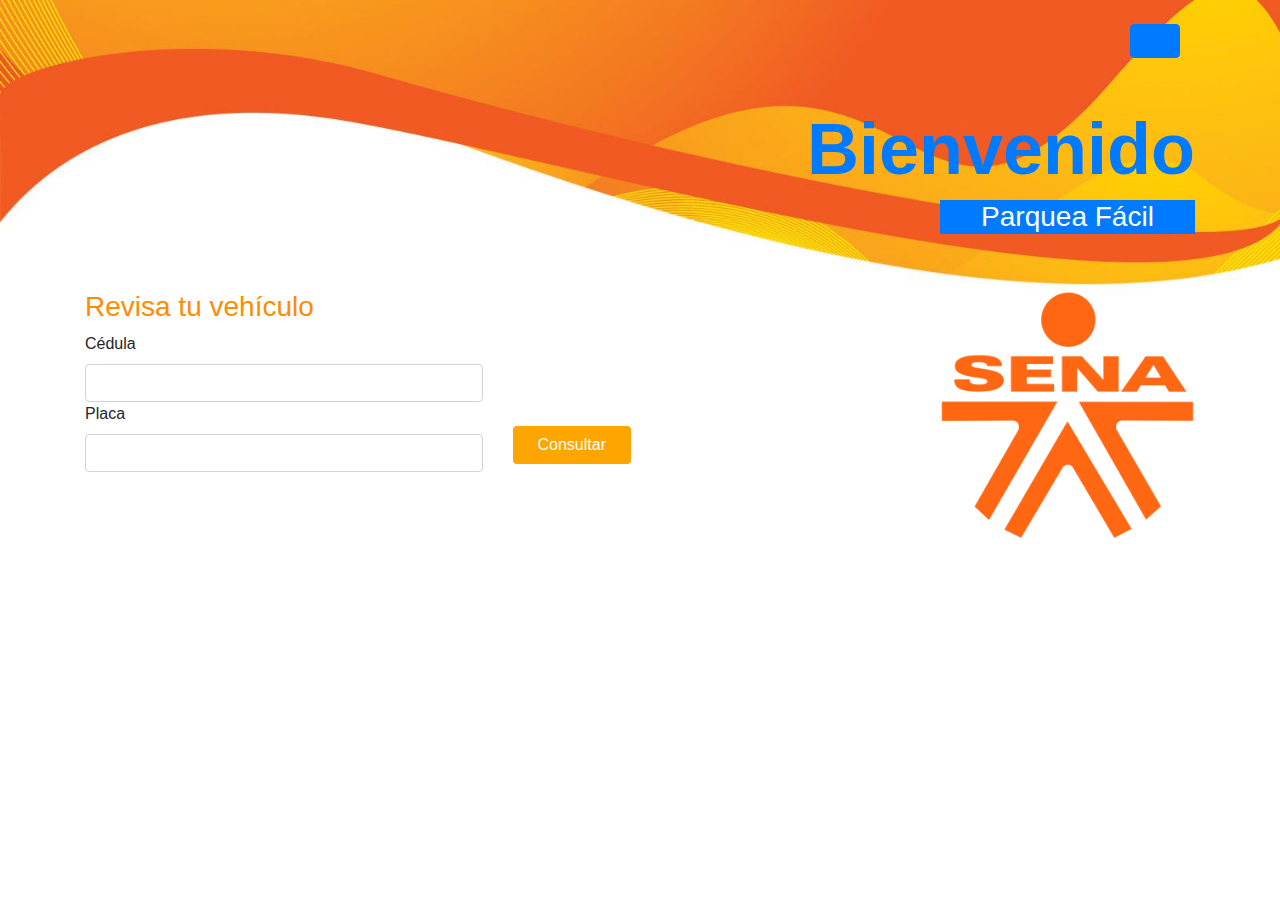
==== index.html @ b1fa6d6f "Se implementa la vista principal del página" ====
<!DOCTYPE html>
<html lang="es">

<head>
    <meta charset="UTF-8">
    <meta name="viewport" content="width=device-width, initial-scale=1.0">
    <title>Parquea fácil</title>
    <link rel="stylesheet" type="text/css"
        href="https://cdn.jsdelivr.net/npm/bootstrap@4.5.3/dist/css/bootstrap.min.css">
    <link rel="stylesheet" href="icons/css/fontello.css">
    <link rel="stylesheet" href="css/estilosgeneral.css">
</head>

<body>
    <div class="container">
        <div class="row pt-4 pb-5">
            <div class="col"></div>
            <div class="col-1">
                <a href="" class="btn btn-primary py-3 px-4" data-toggle="tooltip" data-placement="left"
                    title="Login"><span class="icon-login"></span></a>
            </div>
        </div>
        <div class="row">
            <div class="col">
                <h1 class="text-right display-3 font-weight-bold text-primary">Bienvenido</h1>
            </div>
        </div>
        <div class="row mb-5">
            <div class="col"></div>
            <div class="col-3">
                <h3 class="text-center text-white bg-primary">Parquea Fácil</h3>
            </div>
        </div>
        <div class="row">
            <div class="col">
                <div class="row">
                    <div class="col">
                        <h3 class="text-dorange">Revisa tu vehículo</h3>
                    </div>
                </div>
                <div class="row">
                    <div class="col">
                        <div class="row">
                            <div class="col">
                                <label>Cédula</label>
                                <input class="form-control" id="cedula" type="text" required>
                            </div>
                            <div class="col"></div>
                        </div>
                        <div class="row">
                            <div class="col">
                                <label>Placa</label>
                                <input class="form-control" id="placa" type="text" required>
                            </div>
                            <div class="col pt-4">
                                <a href="#" class="btn btn-orange px-4">Consultar</a>
                            </div>
                        </div>
                    </div>
                </div>
            </div>
            <div class="col-3">
                <img id="logo-sena" src="img/logos/senalogo.png" alt="sena logo">
            </div>
        </div>
    </div>
    <div class="modal right fade" id="FormularioVehiculo" data-backdrop="static" data-keyboard="false" tabindex="-1"
        role="dialog">
        <div class="modal-dialog" role="document">
            <div class="modal-content">
                <div class="modal-header">
                    <button type="button" class="close" data-dismiss="modal">
                        <span aria-hidden="true">&times;</span>
                    </button>
                </div>
                <div class="modal-body">
                    <div class="row">
                        <div class="col">
                            <div class="form-group my-3">
                                <label>Usuario</label>
                                <input class="form-control" id="user" type="text"
                                    oninvalid="this.setCustomValidity('Usuario o contraseña invalidos')"
                                    oninput="this.setCustomValidity('')" required>
                            </div>
                            <div class="form-group my-3">
                                <label>Contraseña</label>
                                <input class="form-control" id="pass" type="text" required>
                            </div>
                        </div>
                    </div>
                    <div class="modal-footer">
                        <div class="row">
                            <div class="col">
                                <a href="#" id="ConfirmarIngresar" class="btn btn-success">Ingresar</a>
                            </div>
                        </div>
                        <div class="row">
                            <div class="col">
                                <a href="#">Olvidaste tú contraseña</a>
                            </div>
                        </div>
                    </div>
                </div>
            </div>
        </div>
    </div>
    <script src="https://code.jquery.com/jquery-3.5.1.min.js"></script>
    <script src="https://cdn.jsdelivr.net/npm/popper.js@1.16.1/dist/umd/popper.min.js"></script>
    <script src="https://cdn.jsdelivr.net/npm/bootstrap@4.5.3/dist/js/bootstrap.min.js"></script>
    <script src="js/scriptgeneral.js"></script>
</body>

</html>
---- css/estilosgeneral.css ----
body {
    background-image: url("../img/fondos/wave1.jpg");
    background-repeat: no-repeat;
    background-size: cover;
}

.btn-orange {
    background-color: orange !important;
    color: white;
}

.btn-orange:hover {
    background-color: darkorange !important;
    color: whitesmoke;
}

.btn-orange:active {
    background-color: #ffb326 !important;
    color: lightgray;
}

.text-dorange {
    color: darkorange;
}

#logo-sena {
    height: 250px;
    width: auto;
}
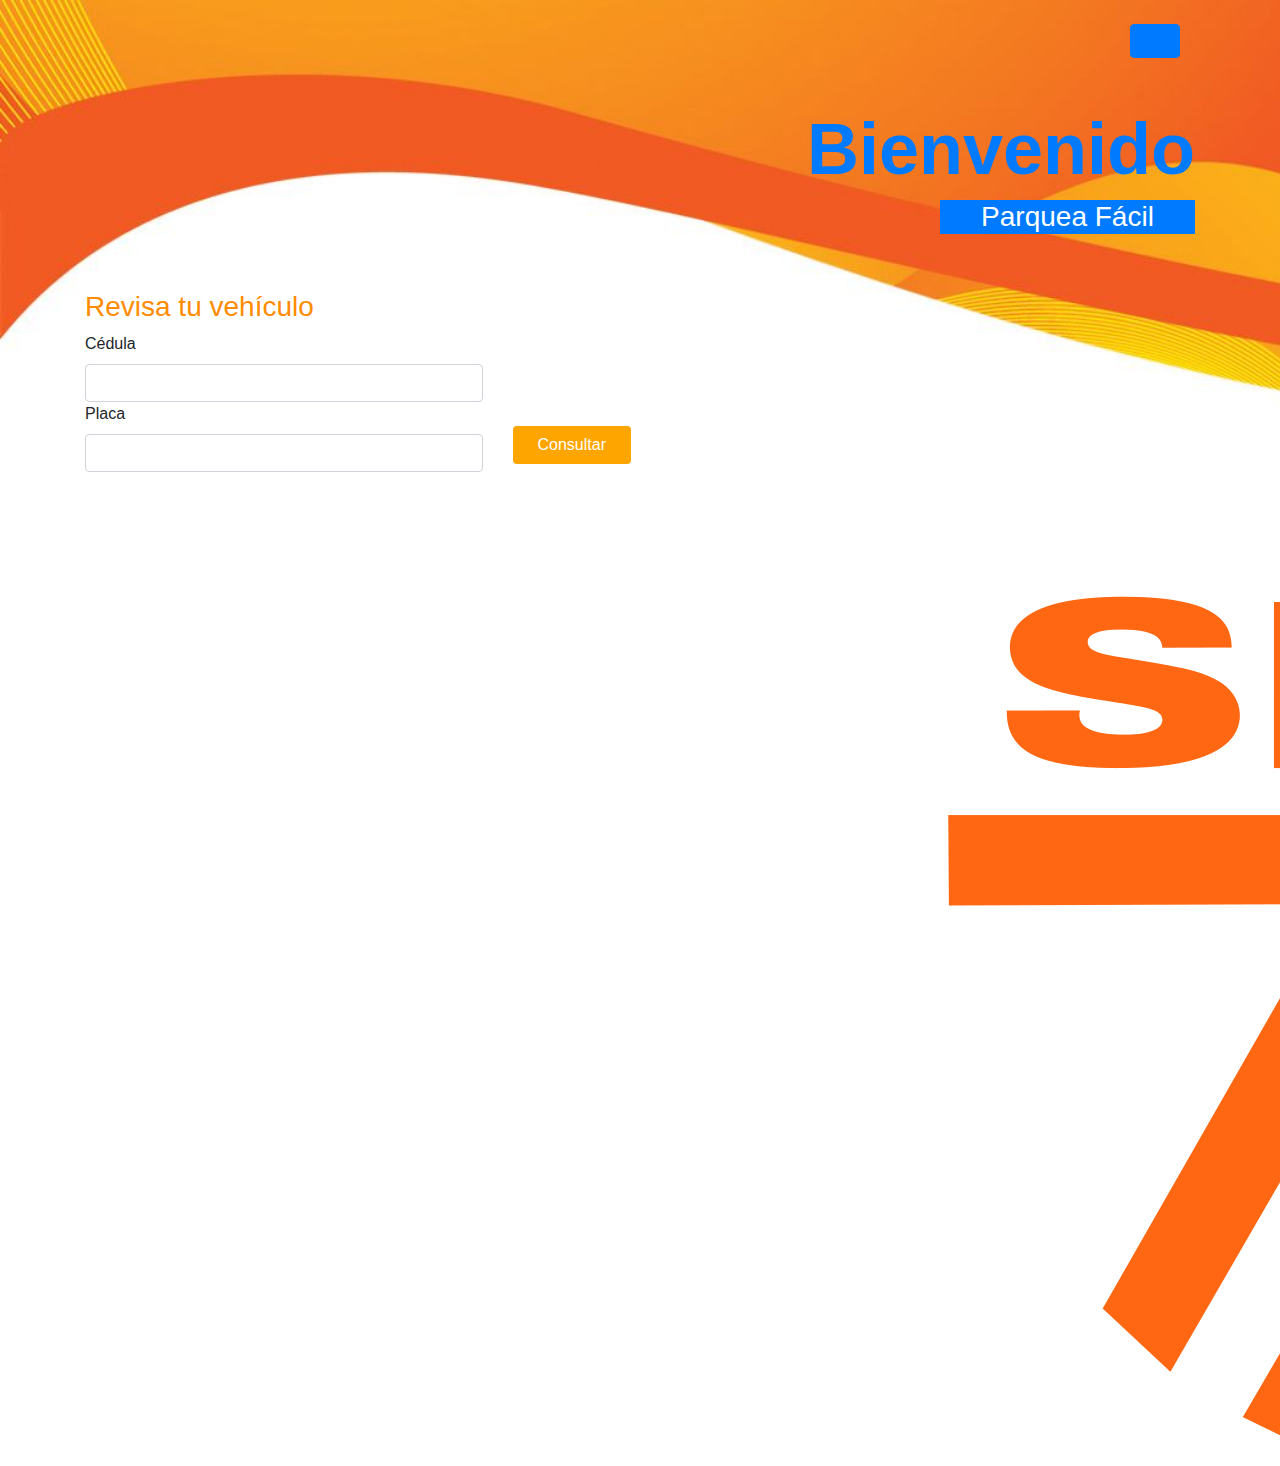
==== commit 33f990a7: "Se implemento wireframe inicial" ====
--- a/index.html
+++ b/index.html
@@ -16,8 +16,8 @@
         <div class="row pt-4 pb-5">
             <div class="col"></div>
             <div class="col-1">
-                <a href="" class="btn btn-primary py-3 px-4" data-toggle="tooltip" data-placement="left"
-                    title="Login"><span class="icon-login"></span></a>
+                <button id="login" class="btn btn-primary py-3 px-4" data-toggle="tooltip" data-placement="left"
+                    title="Login"><span class="icon-login"></span></button>
             </div>
         </div>
         <div class="row">
@@ -60,11 +60,11 @@
                 </div>
             </div>
             <div class="col-3">
-                <img id="logo-sena" src="img/logos/senalogo.png" alt="sena logo">
+                <img class="logo-sena-large" src="img/logos/senalogo.png" alt="sena logo">
             </div>
         </div>
     </div>
-    <div class="modal right fade" id="FormularioVehiculo" data-backdrop="static" data-keyboard="false" tabindex="-1"
+    <div class="modal right fade" id="login-modal" data-backdrop="static" data-keyboard="false" tabindex="-1"
         role="dialog">
         <div class="modal-dialog" role="document">
             <div class="modal-content">
@@ -74,30 +74,28 @@
                     </button>
                 </div>
                 <div class="modal-body">
-                    <div class="row">
-                        <div class="col">
-                            <div class="form-group my-3">
-                                <label>Usuario</label>
-                                <input class="form-control" id="user" type="text"
-                                    oninvalid="this.setCustomValidity('Usuario o contraseña invalidos')"
-                                    oninput="this.setCustomValidity('')" required>
-                            </div>
-                            <div class="form-group my-3">
-                                <label>Contraseña</label>
-                                <input class="form-control" id="pass" type="text" required>
+                    <div class="mx-5 px-5">
+                        <div class="row">
+                            <div class="col">
+                                <div class="form-group my-3">
+                                    <label>Usuario</label>
+                                    <input class="form-control" id="user" type="text"
+                                        oninvalid="this.setCustomValidity('Usuario o contraseña invalidos')"
+                                        oninput="this.setCustomValidity('')" required>
+                                </div>
+                                <div class="form-group my-3">
+                                    <label>Contraseña</label>
+                                    <input class="form-control" id="pass" type="password" required>
+                                </div>
                             </div>
                         </div>
                     </div>
-                    <div class="modal-footer">
-                        <div class="row">
-                            <div class="col">
-                                <a href="#" id="ConfirmarIngresar" class="btn btn-success">Ingresar</a>
-                            </div>
-                        </div>
-                        <div class="row">
-                            <div class="col">
-                                <a href="#">Olvidaste tú contraseña</a>
-                            </div>
+                </div>
+                <div class="modal-footer">
+                    <div class="row">
+                        <div class="col">
+                            <a href="#" class="px-3">Olvidaste tú contraseña</a>
+                            <a href="#" id="ConfirmarIngresar" class="btn btn-success">Ingresar</a>
                         </div>
                     </div>
                 </div>
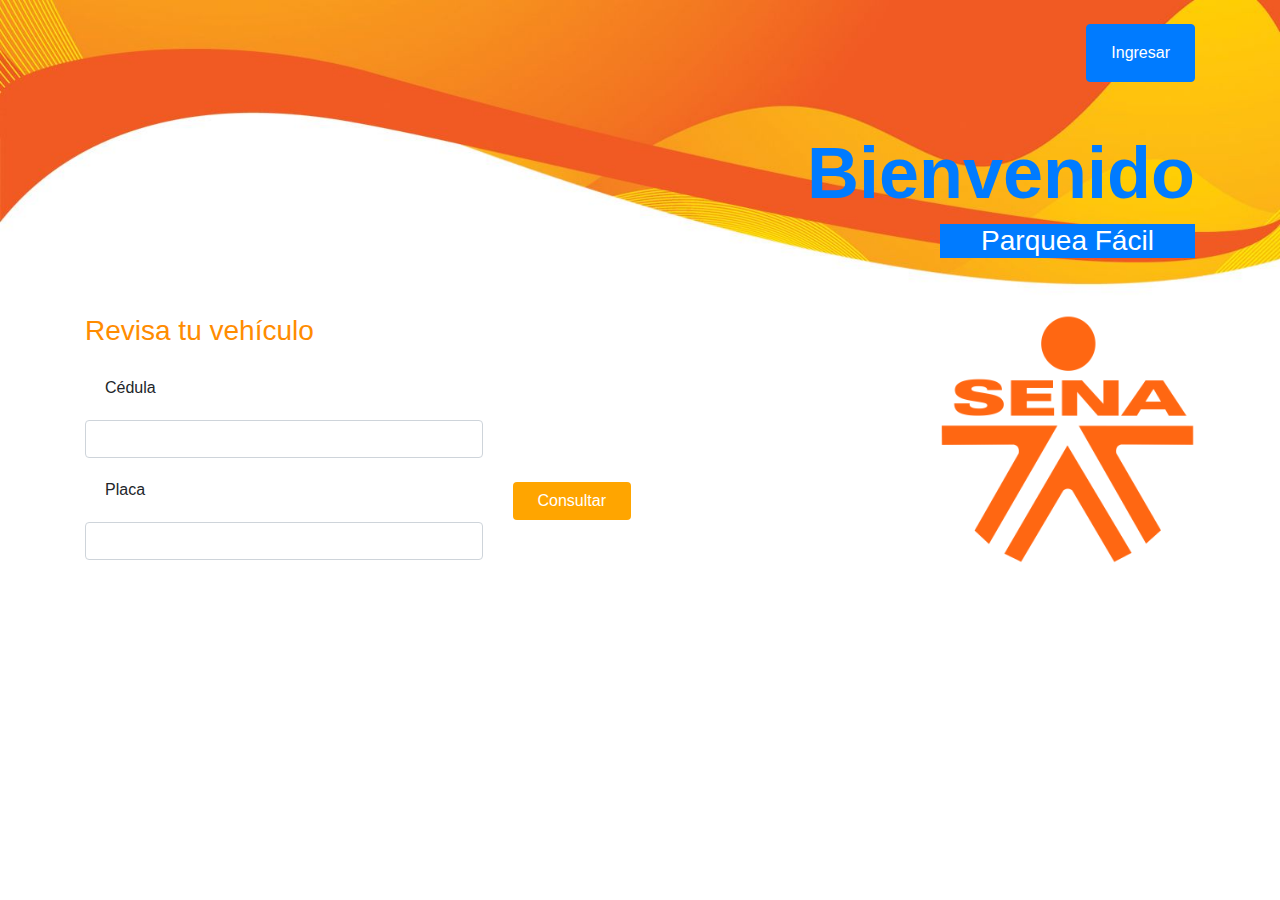
==== commit 1a01abfa: "Cambios generales" ====
--- a/index.html
+++ b/index.html
@@ -15,9 +15,9 @@
     <div class="container">
         <div class="row pt-4 pb-5">
             <div class="col"></div>
-            <div class="col-1">
+            <div class="col-2 d-flex justify-content-end">
                 <button id="login" class="btn btn-primary py-3 px-4" data-toggle="tooltip" data-placement="left"
-                    title="Login"><span class="icon-login"></span></button>
+                    title="Login"><span class="icon-login"></span> Ingresar</button>
             </div>
         </div>
         <div class="row">
@@ -53,7 +53,7 @@
                                 <input class="form-control" id="placa" type="text" required>
                             </div>
                             <div class="col pt-4">
-                                <a href="#" class="btn btn-orange px-4">Consultar</a>
+                                <a href="vista/propietario/propietarioinfo.html" class="btn btn-orange px-4">Consultar</a>
                             </div>
                         </div>
                     </div>
@@ -64,8 +64,7 @@
             </div>
         </div>
     </div>
-    <div class="modal right fade" id="login-modal" data-backdrop="static" data-keyboard="false" tabindex="-1"
-        role="dialog">
+    <div class="modal fade" id="login-modal" data-backdrop="static" data-keyboard="false" tabindex="-1" role="dialog">
         <div class="modal-dialog" role="document">
             <div class="modal-content">
                 <div class="modal-header">
@@ -95,7 +94,30 @@
                     <div class="row">
                         <div class="col">
                             <a href="#" class="px-3">Olvidaste tú contraseña</a>
-                            <a href="#" id="ConfirmarIngresar" class="btn btn-success">Ingresar</a>
+                            <button id="ConfirmarIngresar" class="btn btn-success">Ingresar</button>
+                        </div>
+                    </div>
+                </div>
+            </div>
+        </div>
+    </div>
+    <div class="modal fade" id="temp-modal" data-backdrop="static" data-keyboard="false" tabindex="-1" role="dialog">
+        <div class="modal-dialog" role="document">
+            <div class="modal-content">
+                <div class="modal-header">
+                    <button type="button" class="close" data-dismiss="modal">
+                        <span aria-hidden="true">&times;</span>
+                    </button>
+                </div>
+                <div class="modal-body">
+                    <h2>Redireccionamiento temporal</h2>
+                </div>
+                <div class="modal-footer">
+                    <div class="row">
+                        <div class="col">
+                            <a href="vista/administrador/administradorindex.html"
+                                class="btn btn-success">Administrador</a>
+                            <a href="vista/vigilante/vigilanteindex.html" class="btn btn-success">Vigilante</a>
                         </div>
                     </div>
                 </div>
--- a/css/estilosgeneral.css
+++ b/css/estilosgeneral.css
@@ -23,7 +23,85 @@
     color: darkorange;
 }
 
-#logo-sena {
+.logo-sena-large {
     height: 250px;
     width: auto;
+}
+
+
+input[type="checkbox"][id^="myCheckbox"] {
+    display: none;
+  }
+  
+  label {
+    border: 1px solid #fff;
+    padding: 8px;
+    display: block;
+    position: relative;
+    margin: 11px;
+    cursor: pointer;
+  }
+  
+  label:before {
+    background-color: white;
+    color: white;
+    content: " ";
+    display: block;
+    border-radius: 10%;
+    border: 1px solid grey;
+    position: absolute;
+    top: -10px;
+    left: -5px;
+    width: 20px;
+    height: 20px;
+    text-align: center;
+    line-height: 10px;
+    transition-duration: 0.2s;
+    transform: scale(0);
+  }
+  
+  label img {
+    height: 100px;
+    width: 200px;
+    transition-duration: 0.5s;
+    transform-origin: 5% 5%;
+    text-align: center;
+  }
+  
+  :checked + label {
+    border-color: #ffb326;
+  }
+  
+  :checked + label:before {
+    content: "✓";
+    background-color: orange;
+    transform: scale(1);
+  }
+  
+  :checked + label img {
+    transform: scale(0.9);
+    /* box-shadow: 0 0 5px #333; */
+    z-index: -1;
+  }
+  
+
+.logo-sena-medium {
+    height: 170px;
+    width: auto;
+}
+
+.log-sena-medium{
+    height: 170px;
+    width: auto;
+}
+
+.cam {
+    background-color: black;
+    height: 150px;
+    width: auto;
+}
+
+.no-resize-textarea:read-only {
+    background-color: white;
+    resize: none;
 }